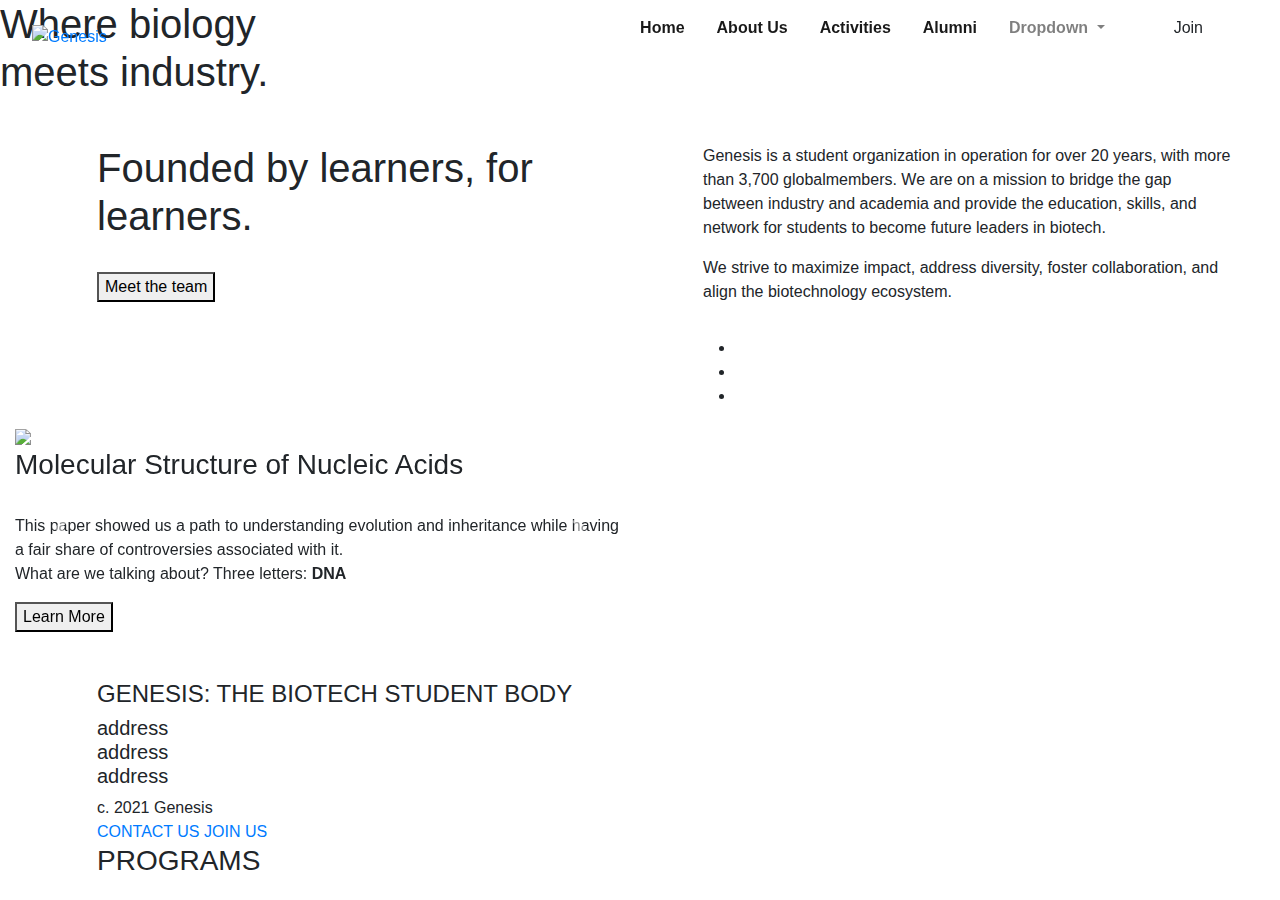
==== Activities/index.html @ bf058e71 "Add folders and Update" ====
<!DOCTYPE html>
<html lang="en">

    <head>
      <link href="https://cdn.jsdelivr.net/npm/bootstrap@5.0.0-beta2/dist/css/bootstrap.min.css" rel="stylesheet" />

        <link rel="stylesheet" href="https://stackpath.bootstrapcdn.com/bootstrap/4.5.2/css/bootstrap.min.css"
            integrity="sha384-JcKb8q3iqJ61gNV9KGb8thSsNjpSL0n8PARn9HuZOnIxN0hoP+VmmDGMN5t9UJ0Z" crossorigin="anonymous" />
        <script src="https://code.jquery.com/jquery-3.5.1.slim.min.js"
            integrity="sha384-DfXdz2htPH0lsSSs5nCTpuj/zy4C+OGpamoFVy38MVBnE+IbbVYUew+OrCXaRkfj"
            crossorigin="anonymous"></script>
        <script src="https://cdn.jsdelivr.net/npm/popper.js@1.16.1/dist/umd/popper.min.js"
            integrity="sha384-9/reFTGAW83EW2RDu2S0VKaIzap3H66lZH81PoYlFhbGU+6BZp6G7niu735Sk7lN"
            crossorigin="anonymous"></script>
        <script src="https://stackpath.bootstrapcdn.com/bootstrap/4.5.2/js/bootstrap.min.js"
            integrity="sha384-B4gt1jrGC7Jh4AgTPSdUtOBvfO8shuf57BaghqFfPlYxofvL8/KUEfYiJOMMV+rV"
            crossorigin="anonymous"></script>
        <meta charset="UTF-8">
        <meta http-equiv="X-UA-Compatible" content="IE=edge">
        <meta name="viewport" content="width=device-width, initial-scale=1.0">
        <script src="https://kit.fontawesome.com/5f59ca6ad3.js" crossorigin="anonymous"></script>
        <link rel="stylesheet" href="styles.css">
        <script src="https://cdn.jsdelivr.net/npm/bootstrap@5.0.0-beta2/dist/js/bootstrap.bundle.min.js"></script>

        <title>Genesis</title>
    </head>

<body>


    <header class="header fixed-top navigation-bar d-flex flex-row">

        <nav class="navbar navbar-expand-lg navbar-light bg-transparent" style="width:100%;">
            <a href="index.html" class="logo ml-3 mt-3"><img src="genesis-logo.jpg" alt="Genesis"></a>
            <button class="navbar-toggler" type="button" data-toggle="collapse" data-target="#navbarSupportedContent"
                aria-controls="navbarSupportedContent" aria-expanded="false" aria-label="Toggle navigation">
                <span class="navbar-toggler-icon"></span>
            </button>

            <div class="collapse navbar-collapse mr-5" id="navbarSupportedContent">
                <ul class="navbar-nav ml-auto horizontal-list">
                    <li class="nav-item active pl-3">
                        <a class="nav-link" href="#"><b>Home </b><span class="sr-only">(current)</span></a>
                      </li>
                      <li class="nav-item active pl-3">
                        <a class="nav-link" href="#"><b>About Us</b></a>
                      </li>
                      <li class="nav-item active pl-3">
                          <a class="nav-link" href="#"><b>Activities</b></a>
                      </li>
                      <li class="nav-item active pl-3">
                          <a class="nav-link" href="#"><b>Alumni</b></a>
                      </li>
                    <li class="nav-item dropdown pl-3">
                        <a class="nav-link dropdown-toggle" href="#" id="navbarDropdown" role="button" data-toggle="dropdown"
                            aria-haspopup="true" aria-expanded="false">
                           <b> Dropdown  </b>
                        </a>
                        <div class="dropdown-menu" aria-labelledby="navbarDropdown">
                            <a class="dropdown-item" href="#">Action</a>
                            <a class="dropdown-item" href="#">Another action</a>
                            <div class="dropdown-divider"></div>
                            <a class="dropdown-item" href="#">Something else here</a>
                        </div>
                    </li>

                </ul>
                <form class="form-inline my-2 my-lg-0 ml-5">

                    <button class="btn my-2 my-sm-0 join" type="submit">Join</button>
                </form>
            </div>
        </nav>
    </header>
    <main>
        <section class="row-sm-6 intro-heading">
            <h1 class="promotion-line">
                Where biology <br>
                meets industry.
            </h1>
        </section>
        <section id="about">
            <div class="container mt-5">
                <div class="row">
                    <div class="d-md-flex">
                        <div class="col-12 col-md-6">
                            <div class=" d-flex flex-column">
                                <div>
                                    <h1 class="about-line">
                                        Founded by learners, for <br>
                                        learners.
                                    </h1>
                                </div>
                                <div>
                                    <a href=""><button class="meet-team mt-4"> Meet the team </button></a>
                                </div>
                            </div>
                        </div>
                        <div class="d-flex flex-column col-12 col-md-6 ml-5">
                            <div class="about-para">
                                <p>
                                    Genesis is a student organization in operation for over 20 years, with more than
                                    3,700
                                    globalmembers. We are on a mission to bridge the gap between industry and academia
                                    and provide the
                                    education, skills, and network for students to become future leaders in biotech.
                                </p>
                                <p>
                                    We strive to maximize impact, address diversity, foster collaboration, and align the
                                    biotechnology ecosystem.
                                </p>

                            </div>
                            <div>
                                <ul class="icons mt-3 social-network social-circle">
                                    <li>
                                        <a href="" class="icoLinkedin mr-3"><i class="fa fa-linkedin link"></i></a>
                                    </li>
                                    <li>
                                        <a href="https://www.facebook.com/IITG.Genesis" class="icoFacebook mr-3"><i
                                                class="fa fa-facebook link"></i></a>
                                    </li>
                                    <li>
                                        <a href="https://www.instagram.com/genesis_iitg/" class="icoInstagram mr-3"><i
                                                class="fa fa-instagram link"></i></a>
                                    </li>
                                </ul>
                            </div>
                        </div>
                    </div>
                </div>
            </div>

        </section>















        <section id="activities">
          <div class="col-lg-6">
          <div id="activities-carousel" class="carousel slide" data-ride="false">
            <div class="carousel-inner">
              <div class="carousel-item active">
                <div class="activity-box">
                    <div class="activity-container">
                        <div class="images">
                            <img src="journal.PNG">
                        </div>
                    </div>
                    <div class="activity-content">
                        <h3 class="activity-heading">
                            Molecular Structure of Nucleic Acids
                        </h3>
                        <br>

                        <p class="activity-para">
                            This paper showed us a path to understanding evolution and inheritance while having a fair share of controversies associated with it.
                            <br>
                            What are we talking about? Three letters: <span style="font-weight: 600;">DNA</span>
                        </p>
                        <a href=""><button class="learn-more">Learn More</button></a>
                    </div>
                </div>
              </div>

              <div class="carousel-item">
                <div class="activity-box">
                    <div class="activity-container">
                        <div class="images">
                            <img src="journal-1.PNG">
                        </div>
                    </div>
                    <div class="activity-content">
                        <h3 class="activity-heading">
                            Applications of Deep Learning in Biomedicine
                        </h3>
                        <br>

                        <p class="activity-para">
                            Deep learning is beginning to impact biological research and biomedical applications due to its ability to integrate vast datasets, learn arbitrarily complex relationships and incorporate existing knowledge.
                        </p>
                        <a href=""><button class="learn-more">Learn More</button></a>
                    </div>
                </div>
            </div>
              <div class="carousel-item">
                <div class="activity-box">
                    <div class="activity-container">
                        <div class="images">
                            <img src="roundtable.PNG">
                        </div>
                    </div>
                    <div class="activity-content">
                        <h3 class="activity-heading">
                            The RoundTable Series
                        </h3>
                        <br>

                        <p class="activity-para">
                            A series of discussions on how to secure a summer internship in different domains you can dive into. During these sessions we will be interacting with students who have bagged commendable summer internship offers on and off-campus.
                        </p>
                        <a href=""><button class="learn-more">Learn More</button></a>
                    </div>

                </div>
              </div>
            <button class="carousel-control-prev" type="button" data-bs-target="#activities-carousel" data-bs-slide="prev">
              <span class="carousel-control-prev-icon" aria-hidden="true"></span>

            </button>
            <button class="carousel-control-next" type="button" data-bs-target="#activities-carousel" data-bs-slide="next">
              <span class="carousel-control-next-icon" aria-hidden="true"></span>
            </button>
          </div>
        </div>
        </section>






























        <section id="contact">
            <div class="container mt-5">
                <div class="row">
                    <div class="d-md-flex">
                        <div class="col-12 col-md-6">
                            <div class=" d-flex flex-column">
                                <div>
                                    <h4>
                                        GENESIS: THE BIOTECH STUDENT BODY
                                    </h4>
                                    <h5>
                                        address
                                        <br>
                                        address
                                        <br>
                                        address
                                    </h5>
                                    <!-- social icons -->
                                    <footer>
                                        c. 2021 Genesis
                                    </footer>
                                </div>
                                <div>
                                    <a href="">CONTACT US</a>
                                    <a href="">JOIN US</a>
                                </div>
                                <div>
                                    <h3>PROGRAMS</h3>
                                </div>
                            </div>
                        </div>
                    </div>
                </div>
            </div>
        </section>
    </main>
</body>

</html>
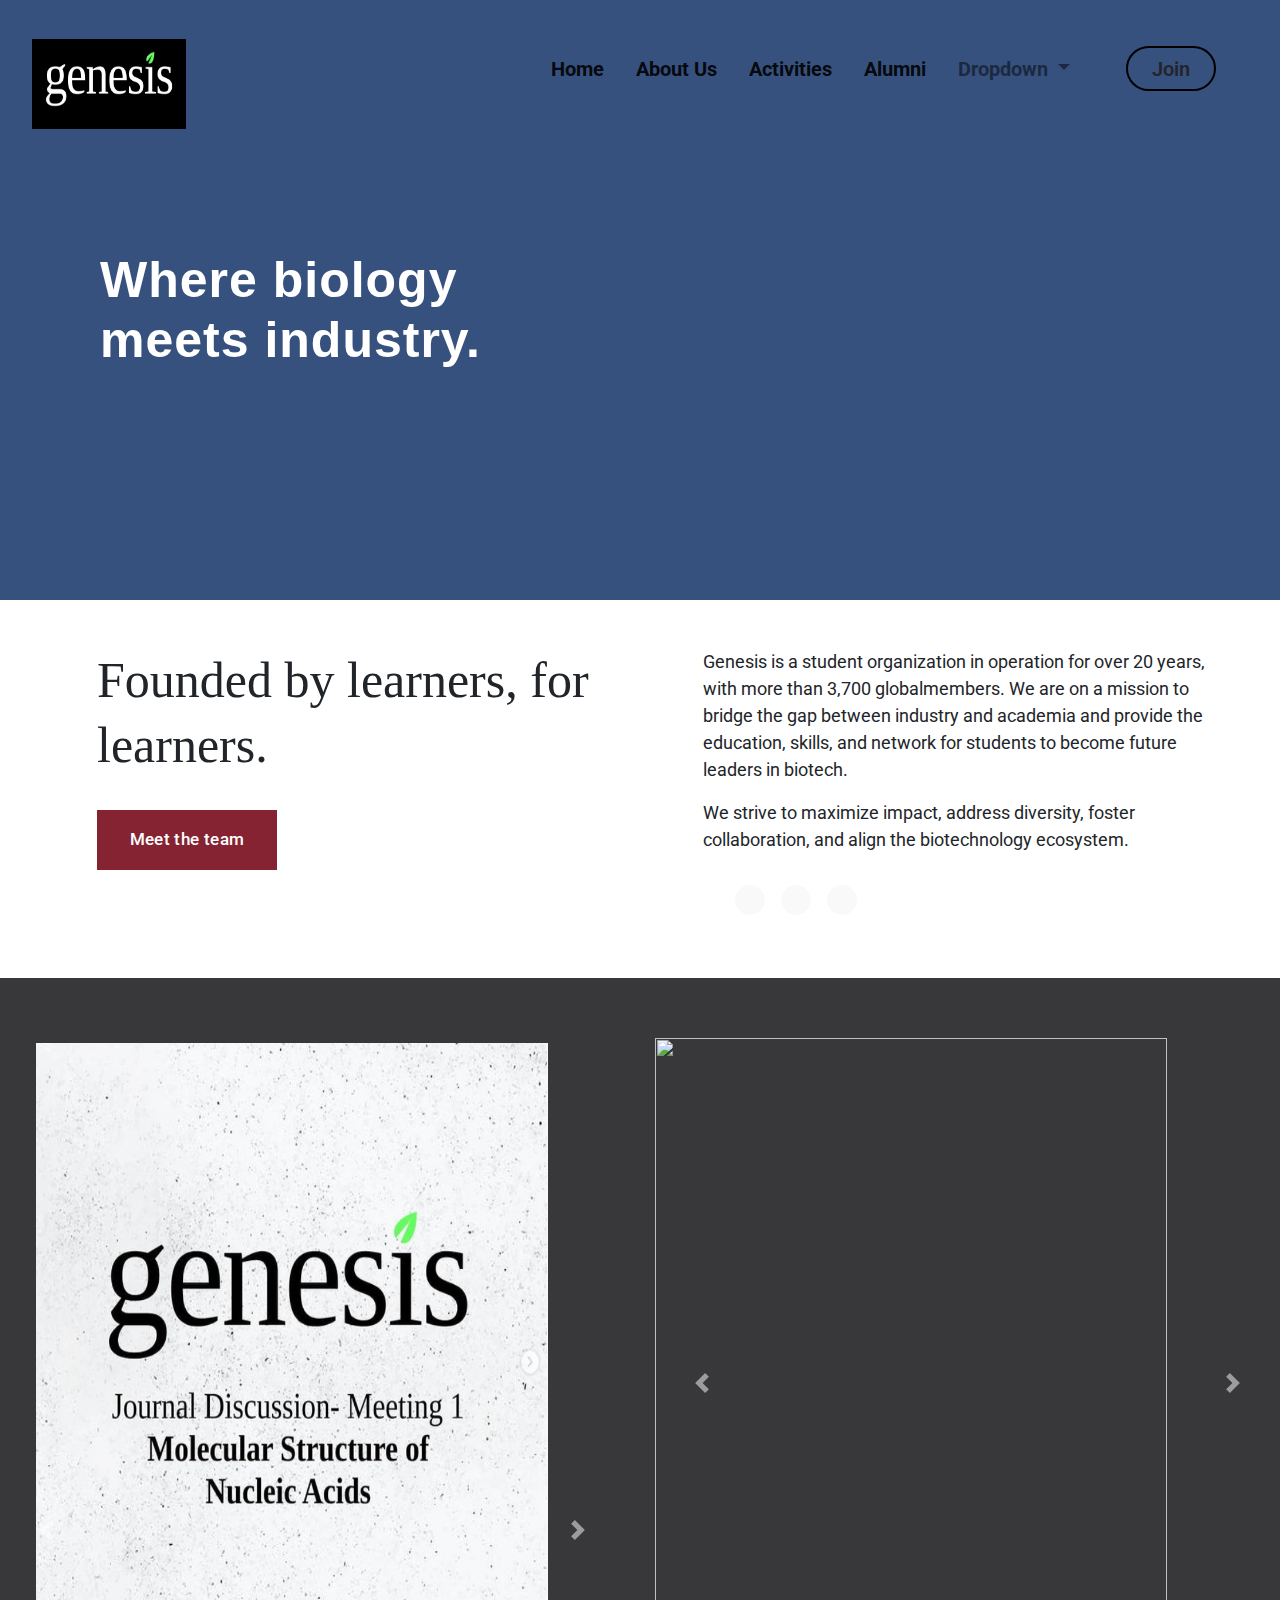
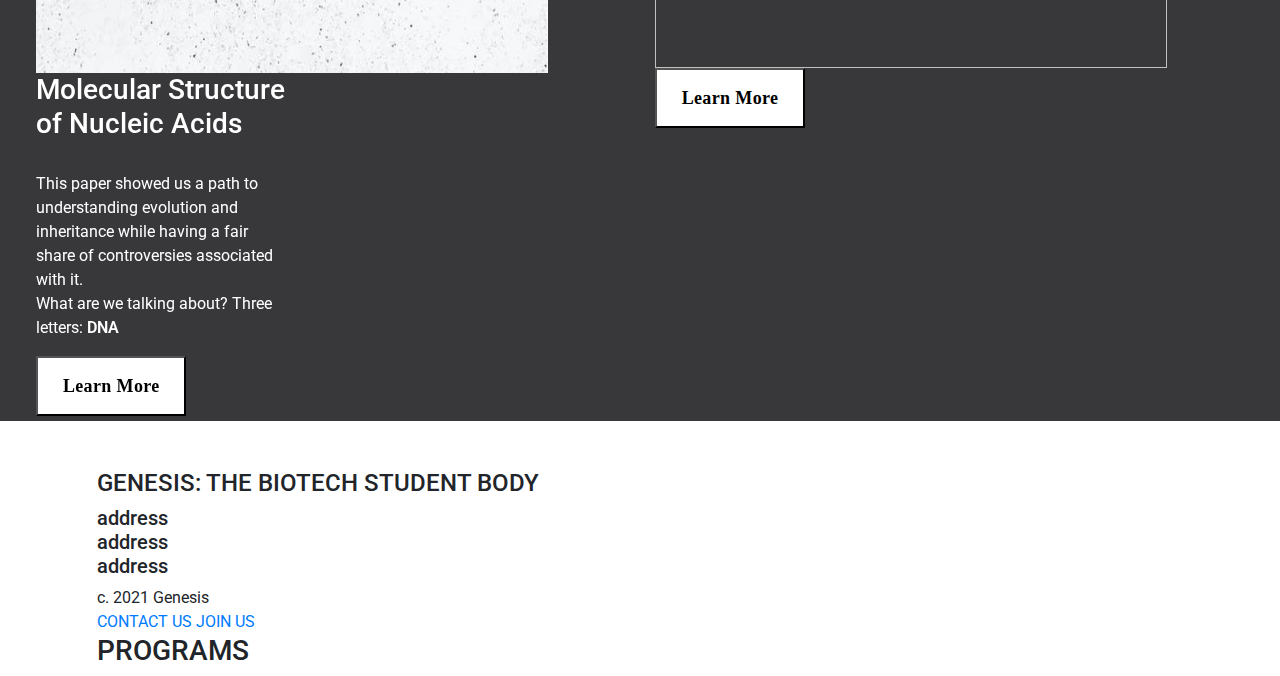
==== commit 853848b8: "Add files" ====
--- a/Activities/index.html
+++ b/Activities/index.html
@@ -1,296 +1,298 @@
 <!DOCTYPE html>
 <html lang="en">
 
-    <head>
-      <link href="https://cdn.jsdelivr.net/npm/bootstrap@5.0.0-beta2/dist/css/bootstrap.min.css" rel="stylesheet" />
-
-        <link rel="stylesheet" href="https://stackpath.bootstrapcdn.com/bootstrap/4.5.2/css/bootstrap.min.css"
-            integrity="sha384-JcKb8q3iqJ61gNV9KGb8thSsNjpSL0n8PARn9HuZOnIxN0hoP+VmmDGMN5t9UJ0Z" crossorigin="anonymous" />
-        <script src="https://code.jquery.com/jquery-3.5.1.slim.min.js"
-            integrity="sha384-DfXdz2htPH0lsSSs5nCTpuj/zy4C+OGpamoFVy38MVBnE+IbbVYUew+OrCXaRkfj"
-            crossorigin="anonymous"></script>
-        <script src="https://cdn.jsdelivr.net/npm/popper.js@1.16.1/dist/umd/popper.min.js"
-            integrity="sha384-9/reFTGAW83EW2RDu2S0VKaIzap3H66lZH81PoYlFhbGU+6BZp6G7niu735Sk7lN"
-            crossorigin="anonymous"></script>
-        <script src="https://stackpath.bootstrapcdn.com/bootstrap/4.5.2/js/bootstrap.min.js"
-            integrity="sha384-B4gt1jrGC7Jh4AgTPSdUtOBvfO8shuf57BaghqFfPlYxofvL8/KUEfYiJOMMV+rV"
-            crossorigin="anonymous"></script>
-        <meta charset="UTF-8">
-        <meta http-equiv="X-UA-Compatible" content="IE=edge">
-        <meta name="viewport" content="width=device-width, initial-scale=1.0">
-        <script src="https://kit.fontawesome.com/5f59ca6ad3.js" crossorigin="anonymous"></script>
-        <link rel="stylesheet" href="styles.css">
-        <script src="https://cdn.jsdelivr.net/npm/bootstrap@5.0.0-beta2/dist/js/bootstrap.bundle.min.js"></script>
-
-        <title>Genesis</title>
-    </head>
+<head>
+  <link href="https://cdn.jsdelivr.net/npm/bootstrap@5.0.0-beta2/dist/css/bootstrap.min.css" rel="stylesheet" />
+
+  <link rel="stylesheet" href="https://stackpath.bootstrapcdn.com/bootstrap/4.5.2/css/bootstrap.min.css" integrity="sha384-JcKb8q3iqJ61gNV9KGb8thSsNjpSL0n8PARn9HuZOnIxN0hoP+VmmDGMN5t9UJ0Z" crossorigin="anonymous" />
+  <script src="https://code.jquery.com/jquery-3.5.1.slim.min.js" integrity="sha384-DfXdz2htPH0lsSSs5nCTpuj/zy4C+OGpamoFVy38MVBnE+IbbVYUew+OrCXaRkfj" crossorigin="anonymous"></script>
+  <script src="https://cdn.jsdelivr.net/npm/popper.js@1.16.1/dist/umd/popper.min.js" integrity="sha384-9/reFTGAW83EW2RDu2S0VKaIzap3H66lZH81PoYlFhbGU+6BZp6G7niu735Sk7lN" crossorigin="anonymous"></script>
+  <script src="https://stackpath.bootstrapcdn.com/bootstrap/4.5.2/js/bootstrap.min.js" integrity="sha384-B4gt1jrGC7Jh4AgTPSdUtOBvfO8shuf57BaghqFfPlYxofvL8/KUEfYiJOMMV+rV" crossorigin="anonymous"></script>
+  <meta charset="UTF-8">
+  <meta http-equiv="X-UA-Compatible" content="IE=edge">
+  <meta name="viewport" content="width=device-width, initial-scale=1.0">
+  <script src="https://kit.fontawesome.com/5f59ca6ad3.js" crossorigin="anonymous"></script>
+  <link rel="stylesheet" href="styles.css">
+  <script src="https://cdn.jsdelivr.net/npm/bootstrap@5.0.0-beta2/dist/js/bootstrap.bundle.min.js"></script>
+
+  <title>Genesis</title>
+</head>
 
 <body>
 
 
-    <header class="header fixed-top navigation-bar d-flex flex-row">
-
-        <nav class="navbar navbar-expand-lg navbar-light bg-transparent" style="width:100%;">
-            <a href="index.html" class="logo ml-3 mt-3"><img src="genesis-logo.jpg" alt="Genesis"></a>
-            <button class="navbar-toggler" type="button" data-toggle="collapse" data-target="#navbarSupportedContent"
-                aria-controls="navbarSupportedContent" aria-expanded="false" aria-label="Toggle navigation">
-                <span class="navbar-toggler-icon"></span>
-            </button>
-
-            <div class="collapse navbar-collapse mr-5" id="navbarSupportedContent">
-                <ul class="navbar-nav ml-auto horizontal-list">
-                    <li class="nav-item active pl-3">
-                        <a class="nav-link" href="#"><b>Home </b><span class="sr-only">(current)</span></a>
-                      </li>
-                      <li class="nav-item active pl-3">
-                        <a class="nav-link" href="#"><b>About Us</b></a>
-                      </li>
-                      <li class="nav-item active pl-3">
-                          <a class="nav-link" href="#"><b>Activities</b></a>
-                      </li>
-                      <li class="nav-item active pl-3">
-                          <a class="nav-link" href="#"><b>Alumni</b></a>
-                      </li>
-                    <li class="nav-item dropdown pl-3">
-                        <a class="nav-link dropdown-toggle" href="#" id="navbarDropdown" role="button" data-toggle="dropdown"
-                            aria-haspopup="true" aria-expanded="false">
-                           <b> Dropdown  </b>
-                        </a>
-                        <div class="dropdown-menu" aria-labelledby="navbarDropdown">
-                            <a class="dropdown-item" href="#">Action</a>
-                            <a class="dropdown-item" href="#">Another action</a>
-                            <div class="dropdown-divider"></div>
-                            <a class="dropdown-item" href="#">Something else here</a>
-                        </div>
-                    </li>
-
+  <header class="header fixed-top navigation-bar d-flex flex-row">
+
+    <nav class="navbar navbar-expand-lg navbar-light bg-transparent" style="width:100%;">
+      <a href="index.html" class="logo ml-3 mt-3"><img src="genesis-logo.jpg" alt="Genesis"></a>
+      <button class="navbar-toggler" type="button" data-toggle="collapse" data-target="#navbarSupportedContent" aria-controls="navbarSupportedContent" aria-expanded="false" aria-label="Toggle navigation">
+        <span class="navbar-toggler-icon"></span>
+      </button>
+
+      <div class="collapse navbar-collapse mr-5" id="navbarSupportedContent">
+        <ul class="navbar-nav ml-auto horizontal-list">
+          <li class="nav-item active pl-3">
+            <a class="nav-link" href="#"><b>Home </b><span class="sr-only">(current)</span></a>
+          </li>
+          <li class="nav-item active pl-3">
+            <a class="nav-link" href="#"><b>About Us</b></a>
+          </li>
+          <li class="nav-item active pl-3">
+            <a class="nav-link" href="#"><b>Activities</b></a>
+          </li>
+          <li class="nav-item active pl-3">
+            <a class="nav-link" href="#"><b>Alumni</b></a>
+          </li>
+          <li class="nav-item dropdown pl-3">
+            <a class="nav-link dropdown-toggle" href="#" id="navbarDropdown" role="button" data-toggle="dropdown" aria-haspopup="true" aria-expanded="false">
+              <b> Dropdown </b>
+            </a>
+            <div class="dropdown-menu" aria-labelledby="navbarDropdown">
+              <a class="dropdown-item" href="#">Action</a>
+              <a class="dropdown-item" href="#">Another action</a>
+              <div class="dropdown-divider"></div>
+              <a class="dropdown-item" href="#">Something else here</a>
+            </div>
+          </li>
+
+        </ul>
+        <form class="form-inline my-2 my-lg-0 ml-5">
+
+          <button class="btn my-2 my-sm-0 join" type="submit">Join</button>
+        </form>
+      </div>
+    </nav>
+  </header>
+  <main>
+    <section class="row-sm-6 intro-heading">
+      <h1 class="promotion-line">
+        Where biology <br>
+        meets industry.
+      </h1>
+    </section>
+    <section id="about">
+      <div class="container mt-5">
+        <div class="row">
+          <div class="d-md-flex">
+            <div class="col-12 col-md-6">
+              <div class=" d-flex flex-column">
+                <div>
+                  <h1 class="about-line">
+                    Founded by learners, for <br>
+                    learners.
+                  </h1>
+                </div>
+                <div>
+                  <a href=""><button class="meet-team mt-4"> Meet the team </button></a>
+                </div>
+              </div>
+            </div>
+            <div class="d-flex flex-column col-12 col-md-6 ml-5">
+              <div class="about-para">
+                <p>
+                  Genesis is a student organization in operation for over 20 years, with more than
+                  3,700
+                  globalmembers. We are on a mission to bridge the gap between industry and academia
+                  and provide the
+                  education, skills, and network for students to become future leaders in biotech.
+                </p>
+                <p>
+                  We strive to maximize impact, address diversity, foster collaboration, and align the
+                  biotechnology ecosystem.
+                </p>
+
+              </div>
+              <div>
+                <ul class="icons mt-3 social-network social-circle">
+                  <li>
+                    <a href="" class="icoLinkedin mr-3"><i class="fa fa-linkedin link"></i></a>
+                  </li>
+                  <li>
+                    <a href="https://www.facebook.com/IITG.Genesis" class="icoFacebook mr-3"><i class="fa fa-facebook link"></i></a>
+                  </li>
+                  <li>
+                    <a href="https://www.instagram.com/genesis_iitg/" class="icoInstagram mr-3"><i class="fa fa-instagram link"></i></a>
+                  </li>
                 </ul>
-                <form class="form-inline my-2 my-lg-0 ml-5">
-
-                    <button class="btn my-2 my-sm-0 join" type="submit">Join</button>
-                </form>
-            </div>
-        </nav>
-    </header>
-    <main>
-        <section class="row-sm-6 intro-heading">
-            <h1 class="promotion-line">
-                Where biology <br>
-                meets industry.
-            </h1>
-        </section>
-        <section id="about">
-            <div class="container mt-5">
-                <div class="row">
-                    <div class="d-md-flex">
-                        <div class="col-12 col-md-6">
-                            <div class=" d-flex flex-column">
-                                <div>
-                                    <h1 class="about-line">
-                                        Founded by learners, for <br>
-                                        learners.
-                                    </h1>
-                                </div>
-                                <div>
-                                    <a href=""><button class="meet-team mt-4"> Meet the team </button></a>
-                                </div>
-                            </div>
-                        </div>
-                        <div class="d-flex flex-column col-12 col-md-6 ml-5">
-                            <div class="about-para">
-                                <p>
-                                    Genesis is a student organization in operation for over 20 years, with more than
-                                    3,700
-                                    globalmembers. We are on a mission to bridge the gap between industry and academia
-                                    and provide the
-                                    education, skills, and network for students to become future leaders in biotech.
-                                </p>
-                                <p>
-                                    We strive to maximize impact, address diversity, foster collaboration, and align the
-                                    biotechnology ecosystem.
-                                </p>
-
-                            </div>
-                            <div>
-                                <ul class="icons mt-3 social-network social-circle">
-                                    <li>
-                                        <a href="" class="icoLinkedin mr-3"><i class="fa fa-linkedin link"></i></a>
-                                    </li>
-                                    <li>
-                                        <a href="https://www.facebook.com/IITG.Genesis" class="icoFacebook mr-3"><i
-                                                class="fa fa-facebook link"></i></a>
-                                    </li>
-                                    <li>
-                                        <a href="https://www.instagram.com/genesis_iitg/" class="icoInstagram mr-3"><i
-                                                class="fa fa-instagram link"></i></a>
-                                    </li>
-                                </ul>
-                            </div>
-                        </div>
-                    </div>
-                </div>
-            </div>
-
-        </section>
-
-
-
-
-
-
-
-
-
-
-
-
-
-
-
-        <section id="activities">
-          <div class="col-lg-6">
+              </div>
+            </div>
+          </div>
+        </div>
+      </div>
+
+    </section>
+
+
+
+
+
+
+
+
+
+
+    <section id="activities">
+      <div class="row">
+        <div class="col-lg-6">
           <div id="activities-carousel" class="carousel slide" data-ride="false">
             <div class="carousel-inner">
               <div class="carousel-item active">
                 <div class="activity-box">
-                    <div class="activity-container">
-                        <div class="images">
-                            <img src="journal.PNG">
-                        </div>
+                  <div class="activity-container">
+                    <div class="images">
+                      <img src="journal.PNG">
                     </div>
-                    <div class="activity-content">
-                        <h3 class="activity-heading">
-                            Molecular Structure of Nucleic Acids
-                        </h3>
-                        <br>
-
-                        <p class="activity-para">
-                            This paper showed us a path to understanding evolution and inheritance while having a fair share of controversies associated with it.
-                            <br>
-                            What are we talking about? Three letters: <span style="font-weight: 600;">DNA</span>
-                        </p>
-                        <a href=""><button class="learn-more">Learn More</button></a>
-                    </div>
+                  </div>
+                  <div class="activity-content">
+                    <h3 class="activity-heading">
+                      Molecular Structure of Nucleic Acids
+                    </h3>
+                    <br>
+
+                    <p class="activity-para">
+                      This paper showed us a path to understanding evolution and inheritance while having a fair share of controversies associated with it.
+                      <br>
+                      What are we talking about? Three letters: <span style="font-weight: 600;">DNA</span>
+                    </p>
+                    <a href=""><button class="learn-more">Learn More</button></a>
+                  </div>
                 </div>
               </div>
 
               <div class="carousel-item">
                 <div class="activity-box">
-                    <div class="activity-container">
-                        <div class="images">
-                            <img src="journal-1.PNG">
-                        </div>
+                  <div class="activity-container">
+                    <div class="images">
+                      <img src="journal-1.PNG">
                     </div>
-                    <div class="activity-content">
-                        <h3 class="activity-heading">
-                            Applications of Deep Learning in Biomedicine
-                        </h3>
-                        <br>
-
-                        <p class="activity-para">
-                            Deep learning is beginning to impact biological research and biomedical applications due to its ability to integrate vast datasets, learn arbitrarily complex relationships and incorporate existing knowledge.
-                        </p>
-                        <a href=""><button class="learn-more">Learn More</button></a>
-                    </div>
-                </div>
-            </div>
+                  </div>
+                  <div class="activity-content">
+                    <h3 class="activity-heading">
+                      Applications of Deep Learning in Biomedicine
+                    </h3>
+                    <br>
+
+                    <p class="activity-para">
+                      Deep learning is beginning to impact biological research and biomedical applications due to its ability to integrate vast datasets, learn arbitrarily complex relationships and incorporate existing knowledge.
+                    </p>
+                    <a href=""><button class="learn-more">Learn More</button></a>
+                  </div>
+                </div>
+              </div>
               <div class="carousel-item">
                 <div class="activity-box">
-                    <div class="activity-container">
-                        <div class="images">
-                            <img src="roundtable.PNG">
-                        </div>
+                  <div class="activity-container">
+                    <div class="images">
+                      <img src="roundtable.PNG">
                     </div>
-                    <div class="activity-content">
-                        <h3 class="activity-heading">
-                            The RoundTable Series
-                        </h3>
-                        <br>
-
-                        <p class="activity-para">
-                            A series of discussions on how to secure a summer internship in different domains you can dive into. During these sessions we will be interacting with students who have bagged commendable summer internship offers on and off-campus.
-                        </p>
-                        <a href=""><button class="learn-more">Learn More</button></a>
-                    </div>
-
-                </div>
-              </div>
-            <button class="carousel-control-prev" type="button" data-bs-target="#activities-carousel" data-bs-slide="prev">
-              <span class="carousel-control-prev-icon" aria-hidden="true"></span>
-
-            </button>
-            <button class="carousel-control-next" type="button" data-bs-target="#activities-carousel" data-bs-slide="next">
-              <span class="carousel-control-next-icon" aria-hidden="true"></span>
-            </button>
+                  </div>
+                  <div class="activity-content">
+                    <h3 class="activity-heading">
+                      The RoundTable Series
+                    </h3>
+                    <br>
+
+                    <p class="activity-para">
+                      A series of discussions on how to secure a summer internship in different domains you can dive into. During these sessions we will be interacting with students who have bagged commendable summer internship offers on and
+                      off-campus.
+                    </p>
+                    <a href=""><button class="learn-more">Learn More</button></a>
+                  </div>
+
+                </div>
+              </div>
+            </div>
+              <button class="carousel-control-prev" type="button" data-bs-target="#activities-carousel" data-bs-slide="prev">
+                <span class="carousel-control-prev-icon" aria-hidden="true"></span>
+
+              </button>
+              <button class="carousel-control-next" type="button" data-bs-target="#activities-carousel" data-bs-slide="next">
+                <span class="carousel-control-next-icon" aria-hidden="true"></span>
+              </button>
+            </div>
+          </div>
+          <div class="col-lg-6">
+            <div id="post-carousel" class="carousel slide" data-ride="false">
+              <div class="carousel-inner">
+                <div class="carousel-item active">
+                  <div class="activity-container">
+              <div class="images">
+                  <img src="G0.PNG">
+                  </div>
+                  <div class="activity-content">
+                  <a href=""><button class="learn-more">Learn More</button></a>
+                </div>
+          </div>
+                </div>
+                <div class="carousel-item">
+                  <div class="activity-container">
+              <div class="images">
+                  <img src="NY22_GENESIS (1).PNG">
+                  </div>
+                  <div class="activity-content">
+                  <a href=""><button class="learn-more">Learn More</button></a>
+                </div>
+          </div>
+                </div>
+              </div>
+              <button class="carousel-control-prev" type="button" data-bs-target="#post-carousel" data-bs-slide="prev">
+                <span class="carousel-control-prev-icon" aria-hidden="true"></span>
+
+              </button>
+              <button class="carousel-control-next" type="button" data-bs-target="#post-carousel" data-bs-slide="next">
+                <span class="carousel-control-next-icon" aria-hidden="true"></span>
+              </button>
+            </div>
           </div>
         </div>
-        </section>
-
-
-
-
-
-
-
-
-
-
-
-
-
-
-
-
-
-
-
-
-
-
-
-
-
-
-
-
-
-
-        <section id="contact">
-            <div class="container mt-5">
-                <div class="row">
-                    <div class="d-md-flex">
-                        <div class="col-12 col-md-6">
-                            <div class=" d-flex flex-column">
-                                <div>
-                                    <h4>
-                                        GENESIS: THE BIOTECH STUDENT BODY
-                                    </h4>
-                                    <h5>
-                                        address
-                                        <br>
-                                        address
-                                        <br>
-                                        address
-                                    </h5>
-                                    <!-- social icons -->
-                                    <footer>
-                                        c. 2021 Genesis
-                                    </footer>
-                                </div>
-                                <div>
-                                    <a href="">CONTACT US</a>
-                                    <a href="">JOIN US</a>
-                                </div>
-                                <div>
-                                    <h3>PROGRAMS</h3>
-                                </div>
-                            </div>
-                        </div>
-                    </div>
-                </div>
-            </div>
-        </section>
-    </main>
+
+    </section>
+
+
+
+
+
+
+
+
+
+
+    <section id="contact">
+      <div class="container mt-5">
+        <div class="row">
+          <div class="d-md-flex">
+            <div class="col-12 col-md-6">
+              <div class=" d-flex flex-column">
+                <div>
+                  <h4>
+                    GENESIS: THE BIOTECH STUDENT BODY
+                  </h4>
+                  <h5>
+                    address
+                    <br>
+                    address
+                    <br>
+                    address
+                  </h5>
+                  <!-- social icons -->
+                  <footer>
+                    c. 2021 Genesis
+                  </footer>
+                </div>
+                <div>
+                  <a href="">CONTACT US</a>
+                  <a href="">JOIN US</a>
+                </div>
+                <div>
+                  <h3>PROGRAMS</h3>
+                </div>
+              </div>
+            </div>
+          </div>
+        </div>
+      </div>
+    </section>
+  </main>
 </body>
 
 </html>
--- a/Activities/styles.css
+++ b/Activities/styles.css
@@ -0,0 +1,255 @@
+@import url("https://fonts.googleapis.com/css2?family=Bree+Serif&family=Caveat:wght@400;700&family=Lobster&family=Monoton&family=Open+Sans:ital,wght@0,400;0,700;1,400;1,700&family=Playfair+Display+SC:ital,wght@0,400;0,700;1,700&family=Playfair+Display:ital,wght@0,400;0,700;1,700&family=Roboto:ital,wght@0,400;0,700;1,400;1,700&family=Source+Sans+Pro:ital,wght@0,400;0,700;1,700&family=Work+Sans:ital,wght@0,400;0,700;1,700&display=swap");
+
+/*     navigation bar and options     */
+*{
+    box-sizing: border-box;
+}
+/* .navigation-bar{
+    background-color: #37517E; 
+    height: 14.5vh;
+    display: inline-block;    
+} */
+.header{
+    transition: all 0.5s;
+    z-index: 997;
+}
+.fixed-top{
+    position: absolute;
+    top: 0;
+    right: 0;
+    left: 0;
+}
+/* #navigation-options{
+    display: inline-block;
+} */
+.logo img{
+    width: 12vw;
+    height: 10vh;
+     margin-top: 15px;
+    /* margin-left: 30px;
+    margin-right: 600px;  */
+}
+/* .horizontal-list{
+    list-style: none;
+    padding-left: 0px;
+}
+.horizontal-list li{
+    display: inline-block;
+    margin: 26px 10px 10px 0px;
+    padding-right: 20px;
+} */
+.horizontal-list li a:hover{
+    color: white;
+}
+.horizontal-list li a{
+    font-size: 20px;
+    color: black;
+    text-decoration: none;
+    transition: color 0.5s;
+}
+.join{
+    border-radius: 50px;
+    align-items: center;
+    width: 90px;
+    height: 45px;
+    background-color: transparent;
+    border: 2px solid black;
+    transition: color 0.5s;
+    font-size: 20px;
+    font-weight: 600;    
+}
+.join:hover{
+    background-color: blue;
+    color: white;
+    border: 0px transparent;
+}
+
+/*      Intro heading section     */
+.intro-heading{
+    background-color: #37517E;
+    background-repeat: no-repeat;
+    height: 600px;
+    object-fit: contain;
+    
+}
+.promotion-line{
+    padding-top: 250px;
+    padding-left: 100px;
+    color: white;
+    font-size: 50px;
+    font-weight: 700;
+    font-family: "Jost", sans-serif;
+    letter-spacing: 1px;
+}
+
+/*      About section      */
+
+.about-line{
+    font-weight: 540;
+    font-family: "acumin-pro";
+    line-height: 1.2992;
+    font-size: 50px;
+}
+
+.meet-team{
+    color: #fff;
+    background-color: #852332;
+    border-color: #852332;
+    letter-spacing: .02em;
+    height: 60px;
+    width: 180px;
+    font-weight: 500;
+    border: transparent;
+    font-size: 17px;
+}
+.about-para{
+    font-size: 18px;
+}
+
+/*    social icons     */
+
+.social-network a.icoFacebook:hover {
+    background-color: #3B5998;
+  }
+  
+  .social-network a.icoLinkedin:hover {
+    background-color: #007bb7;
+  }
+
+  .social-network a.icoInstagram:hover {
+      background-color: #CC366D;
+  }
+  
+  .social-network a.icoFacebook:hover i,
+  .social-network a.icoLinkedin:hover i,
+  .social-network a.icoInstagram:hover i {
+    color: #fff;
+  }
+  
+  .social-network a.socialIcon:hover,
+  .socialHoverClass {
+    color: #44BCDD;
+  }
+  
+  .social-circle li a {
+    display: inline-block;
+    position: relative;
+    margin: 0 auto 0 auto;
+    -moz-border-radius: 50%;
+    -webkit-border-radius: 50%;
+    border-radius: 50%;
+    text-align: center;
+    width: 30px;
+    height: 30px;
+    font-size: 20px;
+  }
+  
+  .social-circle li i {
+    margin: 0;
+    line-height: 30px;
+    text-align: center;
+  }
+  
+  .social-circle li a:hover i,
+  .triggeredHover {
+    -moz-transform: rotate(360deg);
+    -webkit-transform: rotate(360deg);
+    -ms--transform: rotate(360deg);
+    transform: rotate(360deg);
+    -webkit-transition: all 0.2s;
+    -moz-transition: all 0.2s;
+    -o-transition: all 0.2s;
+    -ms-transition: all 0.2s;
+    transition: all 0.2s;
+  }
+  
+  .social-circle i {
+    color: #595959;
+    -webkit-transition: all 0.8s;
+    -moz-transition: all 0.8s;
+    -o-transition: all 0.8s;
+    -ms-transition: all 0.8s;
+    transition: all 0.8s;
+  }
+  
+  .social-network a {
+    background-color: #F9F9F9;
+  }
+  .icons{
+      list-style-type: none;
+      display: flex;
+  }
+.link{
+    margin-right: 40px;
+}
+/*    Activities section    */
+#activities{
+    background-color: #38383B;
+    margin-top: 40px;
+    padding-top: 60px;
+}
+.activity-box{
+    position: relative;
+    margin: 5px;
+    width: 40%;
+    min-height: 150px;
+    /* border: 2px solid black; */
+    left: 5%;
+}
+/* .activity-content{
+    position: relative;
+    margin: 5px;
+    width: 40%;
+    min-height: 150px;
+    border: 2px solid black; 
+    left: 5%;
+} */
+.activity-box:nth-child(2n){
+    left: 53%;
+}
+.activity-content:nth-child(2n+1){
+    left: 53%;
+}
+/* .activity-box:nth-child(2n+1)::after{
+    position: absolute;
+    top: 35%;
+    right:-13%;
+    border-radius: 50%;
+    width: 0.5rem;
+    height: 0.5rem;
+    background-color: #38383B;
+}
+.activity-box:nth-child(2n)::after{
+    position: absolute;
+    top: 35%;
+    right:-13%;
+    border-radius: 50%;
+    width: 0.5rem;
+    height: 0.5rem;
+    background-color: #38383B;
+} */
+.learn-more{
+    border-radius: 0%;
+    width: 150px;
+    height: 60px;
+    background-color: white;
+    color: black;
+    font-size: 18px;
+    letter-spacing: 0.02em;
+    font-weight: 600;
+    font-family: "calibri";
+}
+.learn-more:hover{
+    background-color: grey;
+    transition: 0.3s;
+}
+.images img{
+    width: 40vw;
+    height: 70vh;
+}
+.activity-heading{
+    color: white;
+}
+.activity-para{
+    color: white;
+}